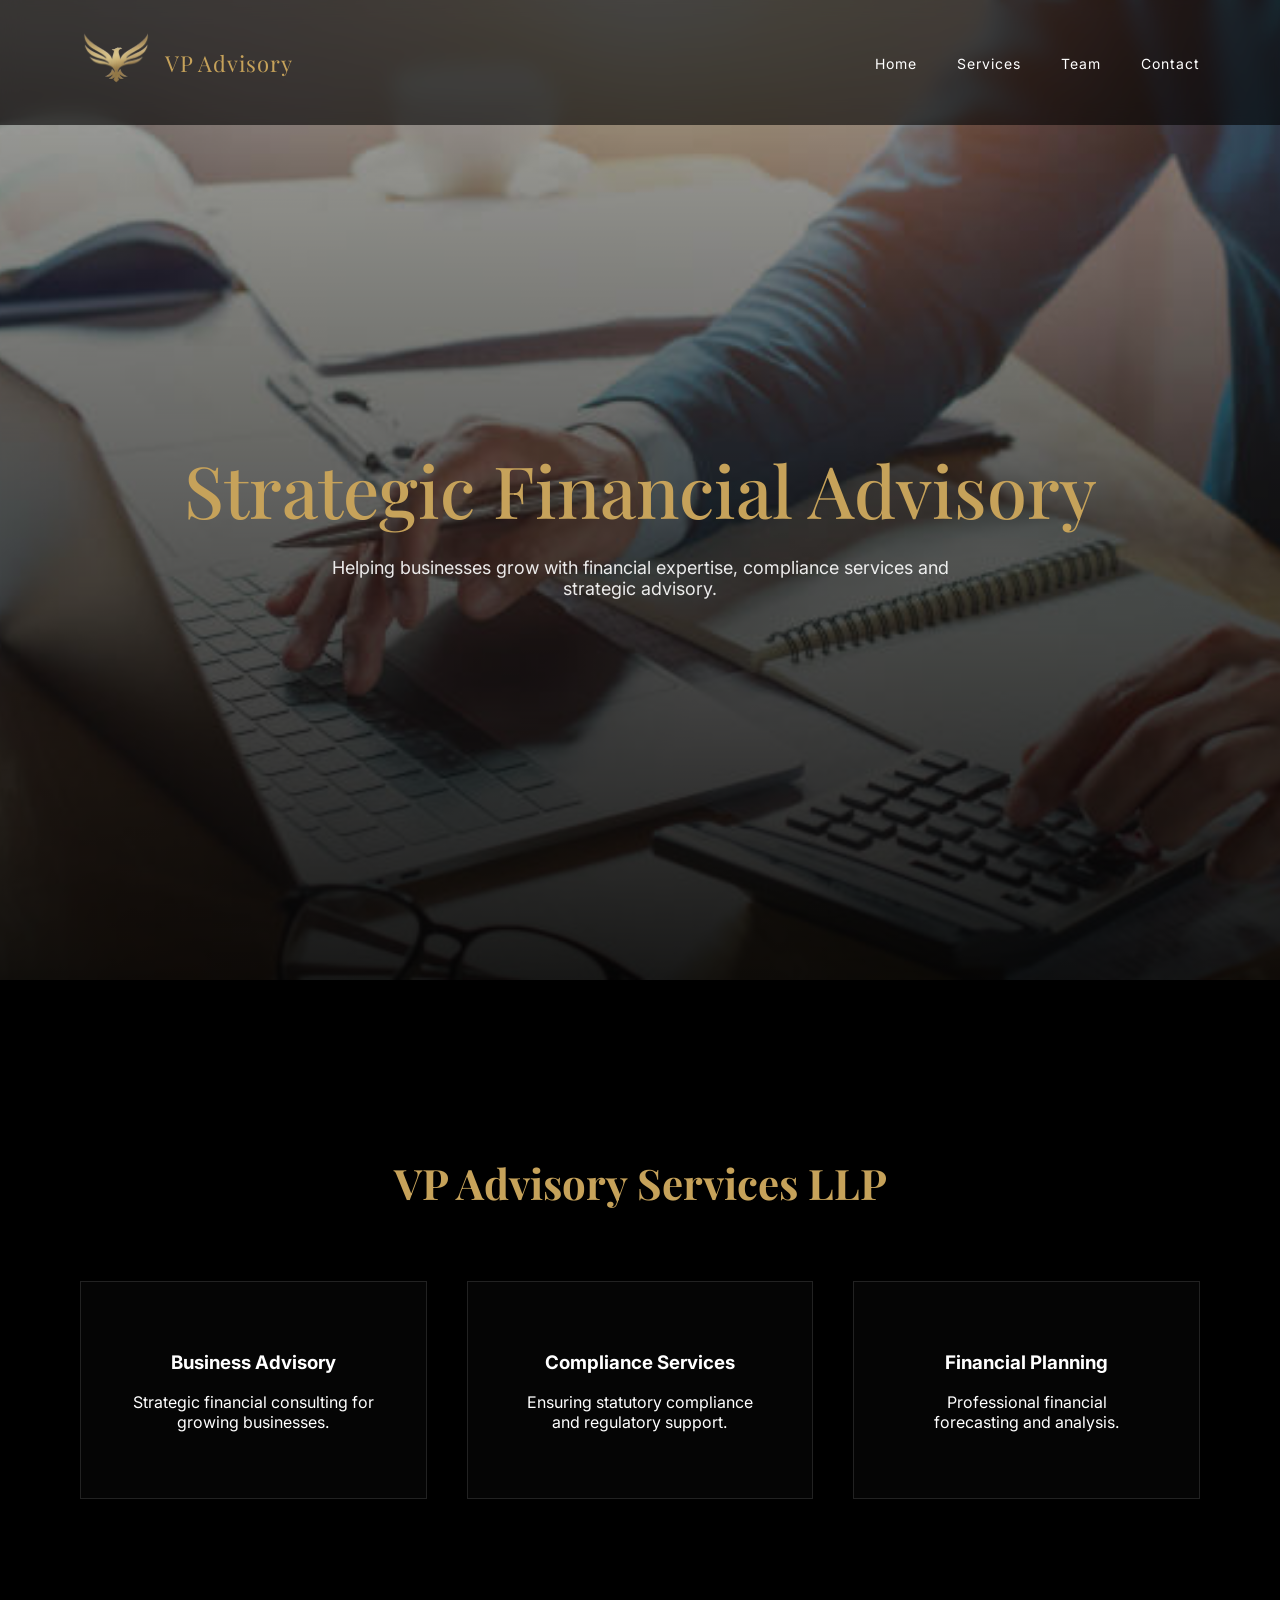
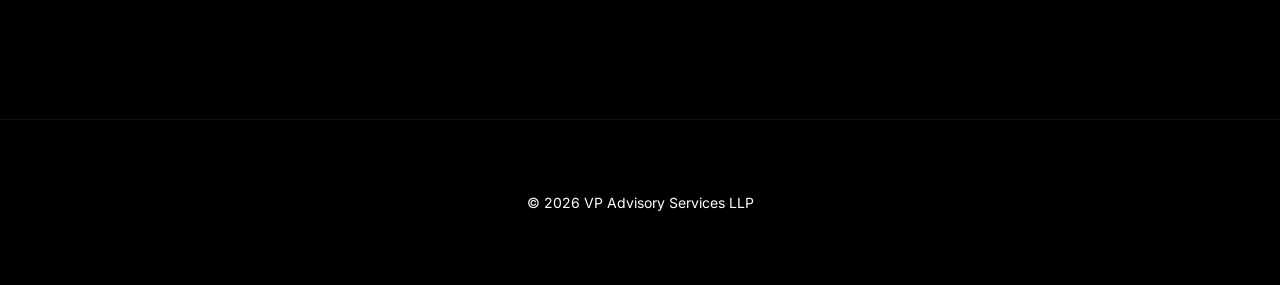
==== index.html @ 27cec31a "first commit" ====
<!DOCTYPE html>

<html lang="en">

<head>

<meta charset="UTF-8">
<meta name="viewport" content="width=device-width, initial-scale=1.0">

<title>VP Advisory</title>

<link rel="stylesheet" href="style.css">

<link href="https://fonts.googleapis.com/css2?family=Playfair+Display:wght@400;600&family=Inter:wght@300;400&display=swap" rel="stylesheet">

</head>

<body>

<header class="header">

<nav>

<div class="logo">
<img src="logo.png" class="logo-img">
<span class="logo-text">VP Advisory</span>
</div>

<ul>
<li><a href="index.html">Home</a></li>
<li><a href="services.html">Services</a></li>
<li><a href="team.html">Team</a></li>
<li><a href="contact.html">Contact</a></li>
</ul>

</nav>

</header>

<section class="hero">

<div class="hero-content">

<h1>Strategic Financial Advisory</h1>

<p>
Helping businesses grow with financial expertise,
compliance services and strategic advisory.
</p>

</div>

</section>

<section class="info-section">

<h2>VP Advisory Services LLP</h2>

<div class="info-grid">

<div class="info-box">
<h3>Business Advisory</h3>
<p>Strategic financial consulting for growing businesses.</p>
</div>

<div class="info-box">
<h3>Compliance Services</h3>
<p>Ensuring statutory compliance and regulatory support.</p>
</div>

<div class="info-box">
<h3>Financial Planning</h3>
<p>Professional financial forecasting and analysis.</p>
</div>

</div>

</section>

<footer>

<p>© 2026 VP Advisory Services LLP</p>

</footer>
<script>

const sections = document.querySelectorAll(
'.info-section, .services-section, .team-grid, .contact-section'
);

const observer = new IntersectionObserver(entries => {

entries.forEach(entry => {

if(entry.isIntersecting){
entry.target.classList.add("show");
}

});

});

sections.forEach(section=>{
section.classList.add("section");
observer.observe(section);
});

</script>
</body>
</html>
---- style.css ----
body{
margin:0;
background:#000;
color:white;
font-family:Inter,sans-serif;
scroll-behavior:smooth;
}

/* GOLD ACCENT */

:root{
--gold:#C6A25A;
}

/* HEADER */

.header{
position:fixed;
top:0;
width:100%;
z-index:1000;
background:rgba(0,0,0,0.6);
backdrop-filter:blur(10px);
}

nav{
display:flex;
justify-content:space-between;
align-items:center;
padding:25px 80px;
}

/* Update the logo container to align items correctly */
.logo {
    display: flex;
    align-items: center;
    gap: 15px; /* Space between the phoenix and the text */
    font-family: "Playfair Display", serif;
    font-size: 22px;
    letter-spacing: 1px;
    color: var(--gold);
}

/* Constrain the phoenix image size */
.logo-img {
    height: 75px; /* Adjust this value to change the logo height */
    width: auto;  /* Maintains aspect ratio */
    object-fit: contain;
}

nav ul{
display:flex;
gap:40px;
list-style:none;
}

nav a{
color:white;
text-decoration:none;
font-size:14px;
letter-spacing:1px;
position:relative;
}

/* NAV HOVER */

nav a::after{
content:"";
position:absolute;
width:0;
height:1px;
background:var(--gold);
bottom:-6px;
left:0;
transition:.4s;
}

nav a:hover::after{
width:100%;
}

/* HERO */

.hero{
height:100vh;
background:
linear-gradient(
to bottom,
rgba(0,0,0,0.3),
rgba(0,0,0,0.9)
),
url("business.jpg");
background-size:cover;
background-position:center;
display:flex;
align-items:center;
justify-content:center;
text-align:center;
padding:40px;
}

.small-hero{
height:60vh;
}

.hero-content{
animation:fadeUp 1.5s ease;
}

.hero-content h1{
font-family:"Playfair Display",serif;
font-size:72px;
font-weight:500;
margin-bottom:20px;
color:var(--gold);
}

.hero-content p{
font-size:18px;
max-width:650px;
margin:auto;
opacity:.9;
}

/* SECTION ANIMATION */

.section{
opacity:0;
transform:translateY(40px);
transition:1s;
}

.section.show{
opacity:1;
transform:translateY(0);
}

/* INFO SECTION */

.info-section{
padding:140px 80px;
text-align:center;
}

.info-section h2{
font-family:"Playfair Display",serif;
font-size:42px;
margin-bottom:70px;
color:var(--gold);
}

.info-grid{
display:grid;
grid-template-columns:repeat(3,1fr);
gap:40px;
max-width:1200px;
margin:auto;
}

.info-box{
border:1px solid #222;
padding:50px;
transition:.4s;
background:#050505;
}

.info-box:hover{
transform:translateY(-12px);
border-color:var(--gold);
}

/* SERVICES */

.services-grid{
display:grid;
grid-template-columns:repeat(3,1fr);
gap:40px;
padding:140px 80px;
max-width:1200px;
margin:auto;
}

.service-box{
border:1px solid #222;
padding:50px;
transition:.4s;
background:#050505;
}

.service-box:hover{
transform:translateY(-12px);
border-color:var(--gold);
}

footer{
text-align:center;
padding:50px;
border-top:1px solid #111;
margin-top:80px;
}

/* ADD NEW SERVICES CSS BELOW */

/* PREMIUM SERVICES LIST */

.services-section{
padding:180px 20px;
text-align:center;
}

.services-list{
max-width:700px;
margin:auto;
}

.service-item{
padding:30px 0;
border-bottom:1px solid #222;
cursor:pointer;
position:relative;
transition:.4s;
}

/* TITLE */

.service-title{
font-family:"Playfair Display",serif;
font-size:36px;
color:var(--gold);
margin:0;
transition:.4s;
}

/* HOVER EFFECT */

.service-item:hover .service-title{
letter-spacing:3px;
transform:translateX(10px);
}

/* GOLD LINE ANIMATION */

.service-item::after{
content:"";
position:absolute;
left:0;
bottom:0;
height:1px;
width:0;
background:var(--gold);
transition:.4s;
}

.service-item:hover::after{
width:100%;
}

/* DESCRIPTION */

.service-description{
max-height:0;
overflow:hidden;
opacity:0;
transition:.5s;
font-size:16px;
margin-top:12px;
line-height:1.6;
color:#ccc;
}

.service-item.active .service-description{
max-height:200px;
opacity:1;
}

/* TEAM */

.team-grid{
display:grid;
grid-template-columns:repeat(3,1fr);
gap:60px;
padding:140px 80px;
max-width:1200px;
margin:auto;
}

.team-card{
position:relative;
overflow:hidden;
cursor:pointer;
transition:.4s;
}

.team-card:hover{
transform:translateY(-12px);
}

.team-image img{
width:100%;
height:380px;
object-fit:cover;
transition:.6s;
}

.team-card:hover img{
transform:scale(1.08);
}

/* OVERLAY */

.team-overlay{
position:absolute;
bottom:0;
left:0;
width:100%;
padding:30px;
background:linear-gradient(
to top,
rgba(0,0,0,.95),
rgba(0,0,0,0)
);
transform:translateY(70%);
transition:.5s;
}

.team-card:hover .team-overlay{
transform:translateY(0);
}

.team-overlay h3{
font-family:"Playfair Display",serif;
font-size:24px;
margin:0;
color:var(--gold);
}

.team-overlay p{
font-size:14px;
margin:5px 0;
}

.team-overlay span{
font-size:13px;
opacity:.8;
display:block;
margin-bottom:10px;
}

.team-overlay a{
color:var(--gold);
text-decoration:none;
border-bottom:1px solid var(--gold);
}
.team-row{
display:flex;
align-items:center;
gap:20px;
padding:15px 0;
border-bottom:1px solid #222;
}

.team-photo{
width:2in;
height:3in;
object-fit:cover;
border-radius:5px;
}
.team-row p{
margin:0;
font-size:17px;
}
.team-row{
display:flex;
align-items:flex-start;
gap:50px;
max-width:1100px;
margin:80px auto;
padding:0 100px;
}

.team-row.reverse{
flex-direction:row-reverse;
}

.team-photo{
width:200px;
height:260px;
object-fit:cover;
border-radius:6px;
}

.team-content{
font-family:"Playfair Display",serif;
max-width:600px;
}

.gold-name{
color:#e9e8e5;
font-size:30px;
margin:0;
}

.team-content{
font-family:"Playfair Display",serif;
max-width:800px; /* increase from 600px */
}

.experience-box{
border:1px solid #222;
padding:30px;
background:#050505;
line-height:1.7;
width:100%;
}

/* CONTACT */

/* CONTACT SECTION FIX */

.contact-section{
display:flex;
justify-content:center;
gap:60px;
padding:140px 80px;
flex-wrap:wrap;
}

.contact-box{
border:1px solid #222;
padding:50px;
width:260px;
text-align:center;
transition:.4s;
background:#050505;
}

.contact-box:hover{
transform:translateY(-12px);
border-color:var(--gold);
}

.contact-box h3{
color:var(--gold);
font-family:"Playfair Display",serif;
}

.contact-box a{
color:white;
text-decoration:none;
display:block;
margin-top:10px;
font-size:15px;
}

/* FOOTER */

footer{
text-align:center;
padding:60px;
border-top:1px solid #111;
margin-top:80px;
font-size:14px;
}

/* ANIMATIONS */

@keyframes fadeUp{

from{
opacity:0;
transform:translateY(40px);
}

to{
opacity:1;
transform:translateY(0);
}

}/* ================= MOBILE RESPONSIVE ================= */

@media(max-width: 900px){

/* NAV */

nav{
flex-direction:column;
gap:15px;
padding:20px;
}

/* HERO TEXT */

.hero-content h1{
font-size:40px;
}

.hero-content p{
font-size:16px;
}

/* INFO + SERVICES GRID */

.info-grid,
.services-grid{
grid-template-columns:1fr;
padding:60px 20px;
}

/* TEAM ROW (STACK) */

.team-row{
flex-direction:column !important;
padding:0 20px;
text-align:center;
}

/* IMAGE CENTER */

.team-photo{
margin:auto;
}

/* TEXT */

.team-content{
max-width:100%;
}

/* EXPERIENCE BOX */

.experience-box{
text-align:left;
}

/* CONTACT */

.contact-section{
flex-direction:column;
align-items:center;
padding:60px 20px;
}

}
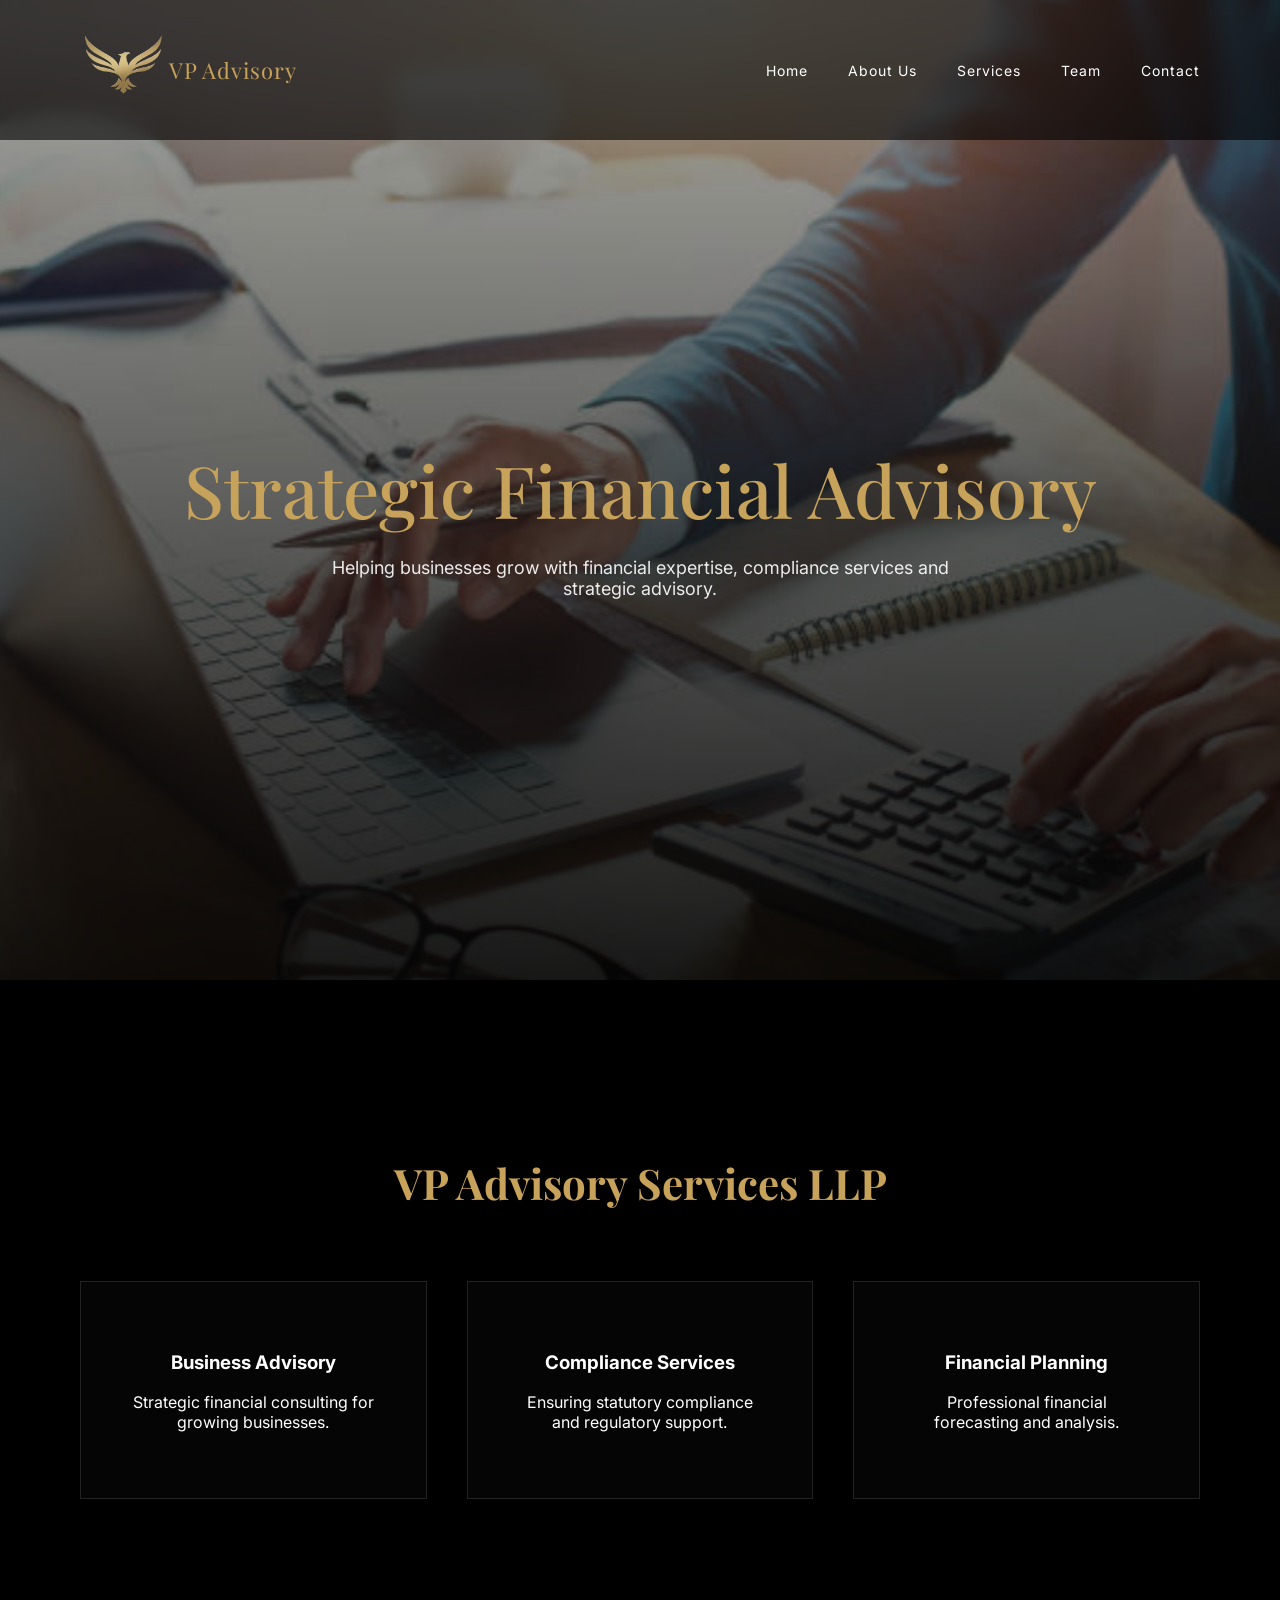
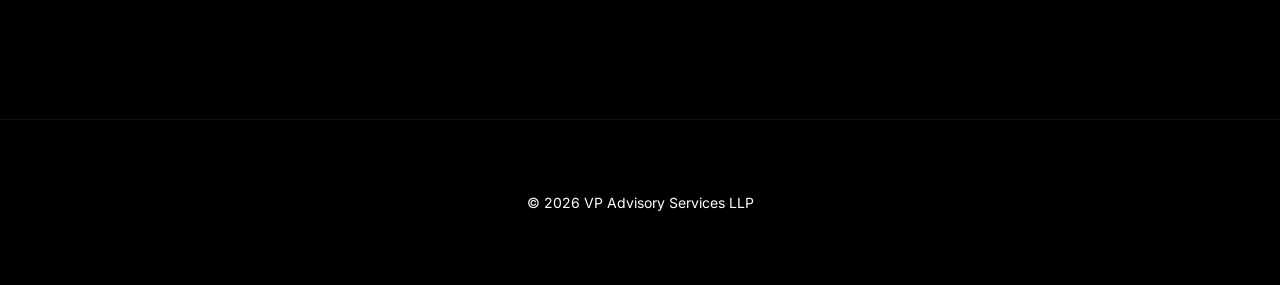
==== commit c582fb9d: "Updated website content" ====
--- a/index.html
+++ b/index.html
@@ -28,6 +28,7 @@
 
 <ul>
 <li><a href="index.html">Home</a></li>
+<li><a href="about.html">About Us</a></li>
 <li><a href="services.html">Services</a></li>
 <li><a href="team.html">Team</a></li>
 <li><a href="contact.html">Contact</a></li>
--- a/style.css
+++ b/style.css
@@ -34,7 +34,7 @@
 .logo {
     display: flex;
     align-items: center;
-    gap: 15px; /* Space between the phoenix and the text */
+    gap: 5px; /* Space between the phoenix and the text */
     font-family: "Playfair Display", serif;
     font-size: 22px;
     letter-spacing: 1px;
@@ -43,7 +43,7 @@
 
 /* Constrain the phoenix image size */
 .logo-img {
-    height: 75px; /* Adjust this value to change the logo height */
+    height: 90px; /* Adjust this value to change the logo height */
     width: auto;  /* Maintains aspect ratio */
     object-fit: contain;
 }
